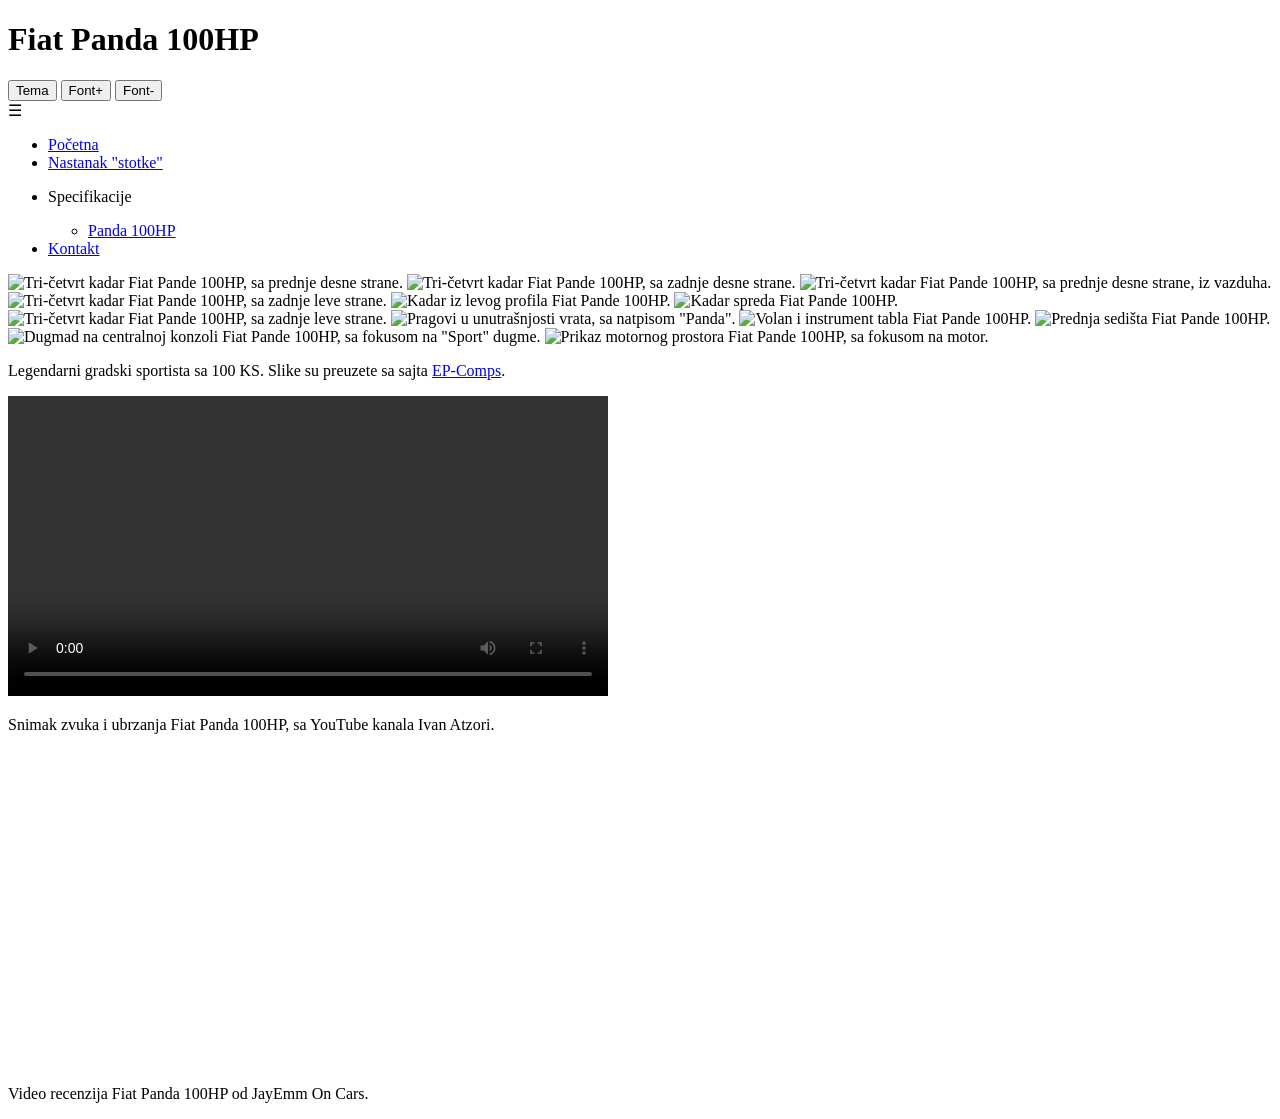
==== index.html @ 44cdc14f "Index Page" ====
<!DOCTYPE html>
<html lang="sr">
<head>
  <meta charset="UTF-8">
  <meta name="viewport" content="width=device-width, initial-scale=1.0">
  <meta name="description" content="Fiat Panda 100HP prezentacija">
  <meta name="keywords" content="Fiat Panda 100HP">
  <link rel="stylesheet" href="css/style.css">
  <link rel="stylesheet" href="css/responsive.css">
  <title>Početna</title>
</head>
<body>
  <header>
    <h1 class="hero-title">Fiat Panda 100HP</h1>
    <div class="controls">
      <button id="themeBtn">Tema</button>
      <button id="fontPlus">Font+</button>
      <button id="fontMinus">Font-</button>
    </div>
    <div class="hamburger">☰</div>
    <ul class="menu">
      <li><a href="index.html">Početna</a></li>
      <li><a href="nastanak.html">Nastanak "stotke"</a></li>
      <li class="dropdown">
        <p>Specifikacije</p>
        <ul class="dropdown-content">
					<li><a href="specifikacije100.html">Panda 100HP</a></li>
        </ul>
      </li>
      <li><a href="kontakt.html">Kontakt</a></li>
    </ul>
  </header>

  <section class="slider">
    <img src="images/panda01.jpg" class="slide active" alt="Tri-četvrt kadar Fiat Pande 100HP, sa prednje desne strane.">
    <img src="images/panda02.jpg" class="slide" alt="Tri-četvrt kadar Fiat Pande 100HP, sa zadnje desne strane.">
    <img src="images/panda03.jpg" class="slide" alt="Tri-četvrt kadar Fiat Pande 100HP, sa prednje desne strane, iz vazduha.">
    <img src="images/panda04.jpg" class="slide" alt="Tri-četvrt kadar Fiat Pande 100HP, sa zadnje leve strane.">
    <img src="images/panda05.jpg" class="slide" alt="Kadar iz levog profila Fiat Pande 100HP.">
    <img src="images/panda06.jpg" class="slide" alt="Kadar spreda Fiat Pande 100HP.">
    <img src="images/panda07.jpg" class="slide" alt="Tri-četvrt kadar Fiat Pande 100HP, sa zadnje leve strane.">
    <img src="images/panda08.jpg" class="slide" alt="Pragovi u unutrašnjosti vrata, sa natpisom &quot;Panda&quot;.">
    <img src="images/panda09.jpg" class="slide" alt="Volan i instrument tabla Fiat Pande 100HP.">
    <img src="images/panda010.jpg" class="slide" alt="Prednja sedišta Fiat Pande 100HP.">
    <img src="images/panda011.jpg" class="slide" alt="Dugmad na centralnoj konzoli Fiat Pande 100HP, sa fokusom na &quot;Sport&quot; dugme.">
    <img src="images/panda012.jpg" class="slide" alt="Prikaz motornog prostora Fiat Pande 100HP, sa fokusom na motor.">
  </section>
  <p class="fade">Legendarni gradski sportista sa 100 KS. Slike su preuzete sa sajta <a href="https://ep-comps.co.uk/product/2007-fiat-panda-100hp/">EP-Comps</a>.</p>
  <video controls width="600">
    <source src="video/panda100hp.mp4" type="video/mp4">
  </video>
  <p class="fade">Snimak zvuka i ubrzanja Fiat Panda 100HP, sa YouTube kanala Ivan Atzori.</p>
  <iframe width="560" height="315" src="https://www.youtube.com/embed/MWSrwWFRFsk" title="YouTube video player" frameborder="0" allow="accelerometer; autoplay; clipboard-write; encrypted-media; gyroscope; picture-in-picture; web-share" referrerpolicy="strict-origin-when-cross-origin" allowfullscreen></iframe>
  <p class="fade">Video recenzija Fiat Panda 100HP od JayEmm On Cars.</p>
  <script src="js/script.js"></script>
</body>
</html>
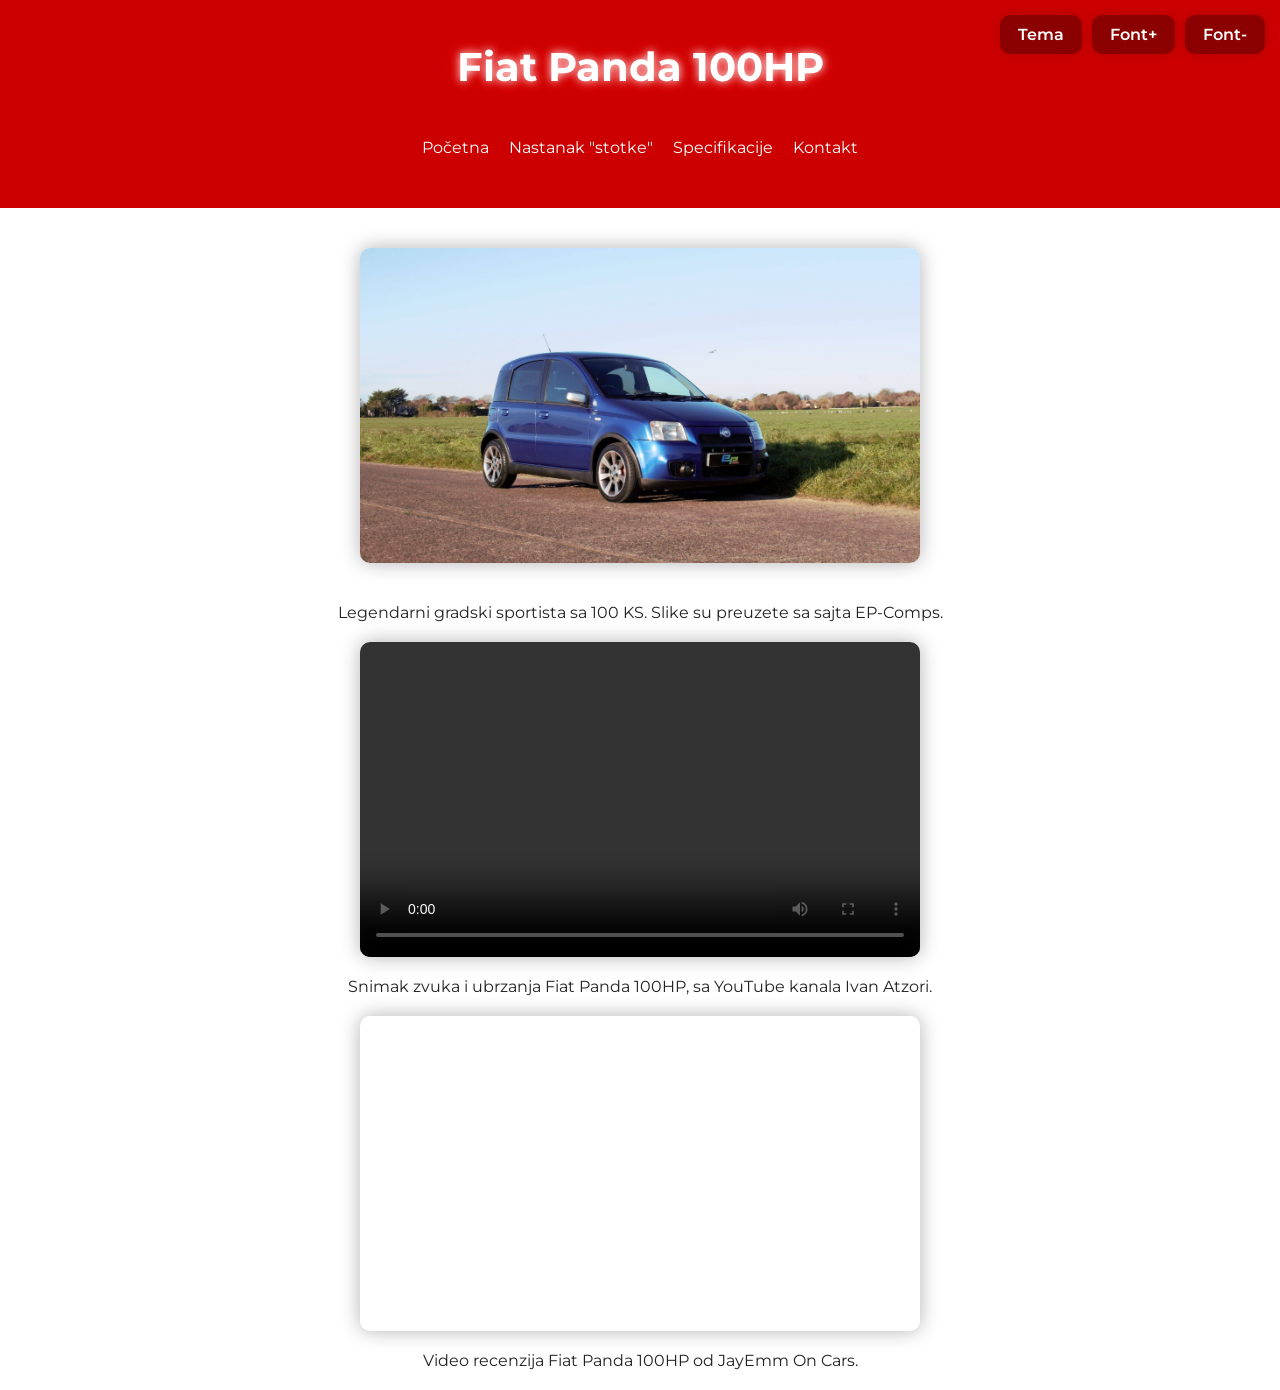
==== commit ce3e951f: "Image and code update - logo added" ====
--- a/index.html
+++ b/index.html
@@ -5,6 +5,8 @@
   <meta name="viewport" content="width=device-width, initial-scale=1.0">
   <meta name="description" content="Fiat Panda 100HP prezentacija">
   <meta name="keywords" content="Fiat Panda 100HP">
+  <link rel="icon" type="image/png" href="images/logo.png">
+  <link rel="shortcut icon" href="images/logo.png">
   <link rel="stylesheet" href="css/style.css">
   <link rel="stylesheet" href="css/responsive.css">
   <title>Početna</title>
--- a/css/style.css
+++ b/css/style.css
@@ -0,0 +1,498 @@
+
+:root{
+    --bg: #ffffff;
+    --text: #222222;
+    --media-shadow:
+        0 0 20px rgba(0,0,0,0.30);
+}
+
+body.dark{
+    --bg: #111111;
+    --text: #ffffff;
+    --media-shadow:
+        0 0 10px rgba(255,255,255,0.20),
+        0 0 25px rgba(255,0,0,0.40),
+        0 0 40px rgba(255,0,0,0.25);
+}
+
+@font-face{
+    font-family: "Montserrat";
+    src: url("../fonts/Montserrat-Variable.ttf") format("truetype");
+}
+
+html{
+    font-size:16px;
+}
+
+body{
+    font-family:"Montserrat", sans-serif;
+    background:var(--bg);
+    color:var(--text);
+    margin:0;
+    min-width:320px;
+    text-align:center;
+    transition:
+        background-color .3s ease,
+        color .3s ease;
+}
+
+/* ===== Layout ===== */
+
+section,
+article,
+main,
+.container{
+    display:flex;
+    flex-direction:column;
+    align-items:center;
+    justify-content:center;
+}
+
+header,
+footer{
+    background:#cc0000;
+    color:white;
+    padding:15px;
+}
+
+header{
+    position:relative;
+}
+
+/* ===== Navigacija ===== */
+
+.menu{
+    display:flex;
+    justify-content:center;
+    align-items:center;
+    gap:20px;
+
+    list-style:none;
+    padding:0;
+}
+
+.dropdown-content{
+    display:none;
+    position:absolute;
+
+    background:#222;
+    list-style:none;
+}
+
+.dropdown:hover .dropdown-content{
+    display:block;
+}
+
+.hamburger{
+    display:none;
+    font-size:2rem;
+    cursor:pointer;
+}
+
+/* ===== Tipografija ===== */
+
+h1{
+    font-size:2.5rem;
+}
+
+h2{
+    font-size:2rem;
+}
+
+h3{
+    font-size:1.5rem;
+}
+
+p,
+a,
+li,
+button,
+input,
+textarea{
+    font-size:1rem;
+}
+
+a:not(#brochure) {
+    text-decoration:none;
+    color:inherit;
+}
+
+.hero-title{
+    text-shadow:
+        0 0 10px #ffffff,
+        0 0 20px red;
+}
+
+p{
+    max-width:1000px;
+    margin:20px auto;
+}
+
+/* ===== Multimedija ===== */
+
+.slider,
+video,
+iframe,
+img:not(.slide){
+    box-shadow:var(--media-shadow);
+    border-radius:10px;
+    transition:
+        box-shadow .4s ease,
+        transform .4s ease;
+}
+
+/* ===== Slider ===== */
+
+.slider{
+    position:relative;
+    width:560px;
+    height:315px;
+    max-width:100%;
+    margin:40px auto;
+    overflow:hidden;
+}
+
+.slide{
+    position:absolute;
+    top:0;
+    left:0;
+    width:100%;
+    height:100%;
+    object-fit:cover;
+    object-position:center;
+    opacity:0;
+    transition:
+        opacity 1s ease,
+        transform .5s ease;
+
+    pointer-events:none;
+}
+
+.slide.active{
+    opacity:1;
+    pointer-events:auto;
+}
+
+.slide.active:hover{
+    transform:scale(1.05);
+}
+
+/* ===== Video i iframe ===== */
+
+video,
+iframe{
+    width:560px;
+    height:315px;
+    max-width:100%;
+    display:block;
+    margin:20px auto;
+    border:none;
+}
+
+/* ===== Dugmad ===== */
+
+.controls{
+    position:absolute;
+    top:15px;
+    right:15px;
+    display:flex;
+    gap:10px;
+    z-index:100;
+}
+
+.controls button{
+    background:#8b0000;
+    color:white;
+    border:none;
+    border-radius:10px;
+    padding:10px 18px;
+    font-family:"Montserrat", sans-serif;
+    font-size:1rem;
+    font-weight:600;
+    cursor:pointer;
+    box-shadow:
+        0 0 10px rgba(139,0,0,.4);
+    transition:
+        transform .2s ease,
+        box-shadow .3s ease;
+}
+
+.controls button:hover{
+    transform:translateY(-2px);
+    box-shadow:
+        0 0 10px rgba(255,255,255,.2),
+        0 0 20px rgba(139,0,0,.6);
+}
+
+.controls button:active{
+    transform:translateY(0);
+}
+
+/* ===== Animacije ===== */
+
+.fade{
+    animation:fadeIn 2s;
+}
+
+@keyframes fadeIn{
+    from{
+        opacity:0;
+    }
+    to{
+        opacity:1;
+    }
+}
+
+/* ===== Hero slika na stranici Nastanak ===== */
+
+.hero-parallax{
+    width:100%;
+    height:315px;
+    max-width:100%;
+    margin:40px auto;
+    background-image:url("../images/hero.jpg");
+    background-size:cover;
+    background-position:center 0;
+    border-radius:10px;
+    box-shadow:var(--media-shadow);
+    will-change:background-position;
+}
+
+/* ===== Kontakt forma ===== */
+
+form{
+    width:560px;
+    max-width:95%;
+    margin:40px auto;
+    padding:25px;
+    display:flex;
+    flex-direction:column;
+    gap:12px;
+    background:rgba(0,0,0,.03);
+    border-radius:10px;
+    box-shadow:var(--media-shadow);
+}
+
+body.dark form{
+    background:rgba(255,255,255,.05);
+}
+
+form label{
+    text-align:left;
+    font-weight:600;
+}
+
+form input,
+form textarea{
+    font-family:"Montserrat", sans-serif;
+    font-size:1rem;
+    padding:12px;
+    border:none;
+    border-radius:10px;
+    background:#f2f2f2;
+    color:#222;
+    transition:
+        box-shadow .3s ease,
+        transform .2s ease;
+}
+
+body.dark form input,
+body.dark form textarea{
+    background:#222;
+    color:white;
+}
+
+form input:focus,
+form textarea:focus{
+    outline:none;
+    box-shadow:
+        0 0 10px rgba(204,0,0,.4);
+    transform:scale(1.01);
+}
+
+form textarea{
+    min-height:140px;
+    resize:vertical;
+}
+
+form button[type="submit"]{
+    align-self:center;
+    background:#8b0000;
+    color:white;
+    border:none;
+    border-radius:10px;
+    padding:12px 24px;
+    font-family:"Montserrat", sans-serif;
+    font-size:1rem;
+    font-weight:600;
+    cursor:pointer;
+    box-shadow:
+        0 0 10px rgba(139,0,0,.4);
+    transition:
+        transform .2s ease,
+        box-shadow .3s ease;
+}
+
+form button[type="submit"]:hover{
+    transform:translateY(-2px);
+    box-shadow:
+        0 0 10px rgba(255,255,255,.2),
+        0 0 20px rgba(139,0,0,.6);
+}
+
+form button[type="submit"]:active{
+    transform:translateY(0);
+}
+
+/* ===== Nastanak 100HP ===== */
+
+.story-hero{
+    min-height:100vh;
+    display:flex;
+    justify-content:center;
+    align-items:center;
+    padding:60px 20px;
+    background-image:url("../images/hero.jpg");
+    background-size:cover;
+    background-position:center;
+    background-repeat:no-repeat;
+    background-attachment:fixed;
+}
+
+.story-overlay{
+    width:min(900px, 90%);
+    padding:35px;
+    border-radius:15px;
+    backdrop-filter:blur(6px);
+    -webkit-backdrop-filter:blur(6px);
+    transition:
+        background-color .3s ease,
+        color .3s ease,
+        box-shadow .3s ease;
+}
+
+.story-overlay h2{
+    margin-top:0;
+    text-align:center;
+}
+
+.story-overlay p{
+    max-width:none;
+    text-align:justify;
+    line-height:1.8;
+}
+
+.story-overlay{
+    background:rgba(255,255,255,.78);
+    color:#222;
+    box-shadow:
+        0 0 25px rgba(0,0,0,.25);
+}
+
+body.dark .story-overlay{
+    background:rgba(15,15,15,.82);
+    color:#ffffff;
+    box-shadow:
+        0 0 15px rgba(255,255,255,.15),
+        0 0 25px rgba(255,0,0,.35),
+        0 0 45px rgba(255,0,0,.20);
+}
+
+/* ===== Tabela specifikacija ===== */
+
+.spec-tabela{
+    width:min(1000px, 95%);
+    margin:40px auto;
+    border-collapse:collapse;
+    box-shadow:var(--media-shadow);
+    border-radius:10px;
+    overflow:hidden;
+    background:var(--bg);
+    color:var(--text);
+}
+
+.spec-tabela th{
+    background:#cc0000;
+    color:white;
+    padding:14px;
+    text-align:center;
+}
+
+.spec-tabela td{
+    padding:12px;
+    text-align:center;
+    border-bottom:1px solid rgba(204,0,0,.25);
+}
+
+.spec-tabela tr:hover{
+    background:rgba(204,0,0,.08);
+}
+
+body.dark .spec-tabela tr:hover{
+    background:rgba(255,0,0,.12);
+}
+
+body.dark .spec-tabela td{
+    border-bottom:1px solid rgba(255,255,255,.1);
+}
+
+/* ===== Bootstrap Accordion ===== */
+
+.accordion{
+    width:560px;
+    max-width:95%;
+    margin:30px auto;
+    box-shadow:var(--media-shadow);
+    border-radius:10px;
+    overflow:hidden;
+}
+
+.accordion-item{
+    background:var(--bg);
+    color:var(--text);
+    border:1px solid #ddd;
+}
+
+.accordion-button{
+    background:var(--bg);
+    color:var(--text);
+    font-weight:bold;
+    font-family:inherit;
+}
+
+.accordion-button:not(.collapsed){
+    background:#cc0000;
+    color:white;
+}
+
+.accordion-button:focus{
+    box-shadow:none;
+}
+
+.accordion-body{
+    background:var(--bg);
+    color:var(--text);
+}
+
+body.dark .accordion-item{
+    border-color:#444;
+}
+
+body.dark .accordion-button{
+    background:#1a1a1a;
+    color:white;
+}
+
+body.dark .accordion-button:not(.collapsed){
+    background:#660000;
+    color:white;
+}
+
+body.dark .accordion-button::after{
+    filter:invert(1);
+}
+
+body.dark .accordion-body{
+    background:#111;
+    color:white;
+}
--- a/css/responsive.css
+++ b/css/responsive.css
@@ -0,0 +1,66 @@
+@media (max-width:768px){
+
+    .hamburger{
+        display:block;
+    }
+
+    .menu{
+        display:none;
+        flex-direction:column;
+        width:100%;
+    }
+
+    .menu.active{
+        display:flex;
+    }
+
+    .dropdown-content{
+        position:static;
+        width:100%;
+    }
+
+    .controls{
+        position:static;
+        justify-content:center;
+        margin:10px 0;
+    }
+
+    .slider,
+    video,
+    iframe{
+        width:95%;
+        height:auto;
+        aspect-ratio:16/9;
+    }
+
+    form{
+        width:95%;
+    }
+
+    .hero{
+        width:95%;
+        height:auto;
+        aspect-ratio:16/9;
+        background-attachment:scroll;
+    }
+
+    /* ===== Nastanak stranica ===== */
+
+    .story-hero{
+        background-attachment:scroll;
+        padding:30px 10px;
+    }
+
+    .story-overlay{
+        width:95%;
+        padding:20px;
+    }
+
+}
+
+@media (min-width:769px){
+
+    .hamburger{
+        display:none;
+    }
+}
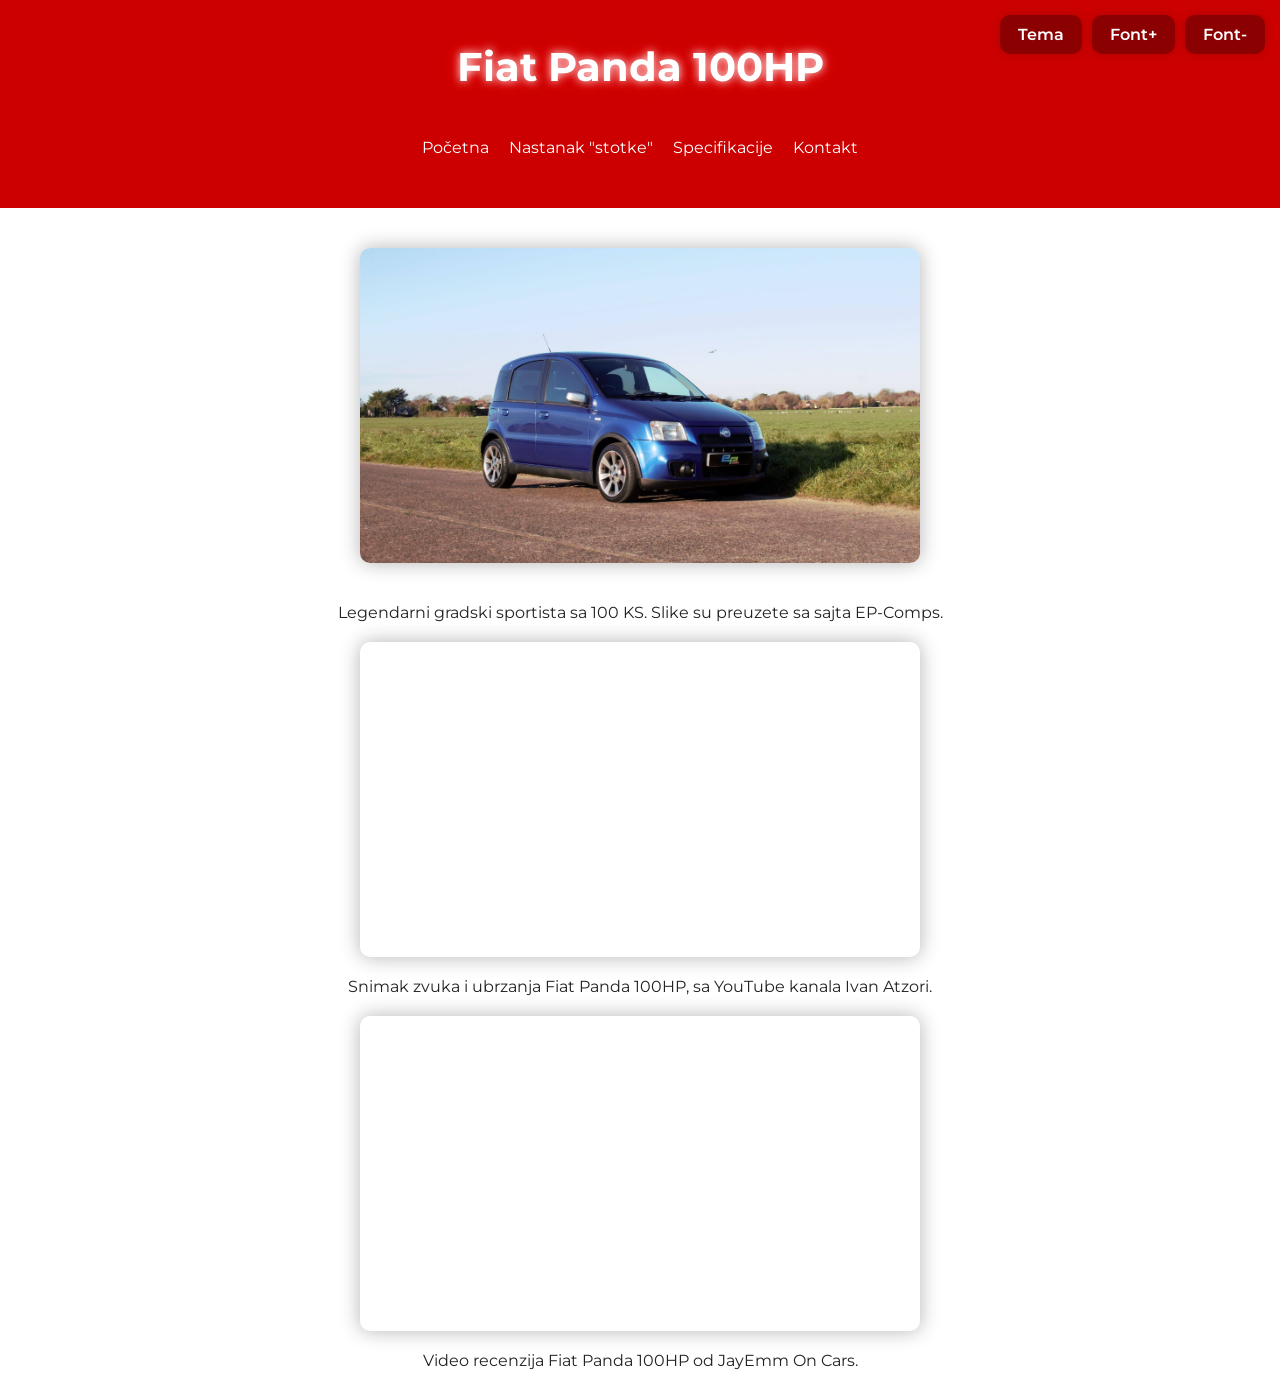
==== commit ab9f6fd4: "Add files via upload" ====
--- a/index.html
+++ b/index.html
@@ -3,29 +3,29 @@
 <head>
   <meta charset="UTF-8">
   <meta name="viewport" content="width=device-width, initial-scale=1.0">
-  <meta name="description" content="Fiat Panda 100HP prezentacija">
+  <meta name="description" content="Fiat Panda 100HP - kompaktni sportski gradski automobil sa 100 KS. Saznajte više o istoriji modela, tehničkim specifikacijama, performansama i karakteristikama koje su ga učinile modernim klasikom.">
   <meta name="keywords" content="Fiat Panda 100HP">
   <link rel="icon" type="image/png" href="images/logo.png">
   <link rel="shortcut icon" href="images/logo.png">
-  <link rel="stylesheet" href="css/style.css">
-  <link rel="stylesheet" href="css/responsive.css">
-  <title>Početna</title>
+  <link rel="stylesheet" href="css/stil.css">
+  <link rel="stylesheet" href="css/prilagodljivo.css">
+  <title>Fiat Panda 100HP</title>
 </head>
 <body>
   <header>
-    <h1 class="hero-title">Fiat Panda 100HP</h1>
-    <div class="controls">
-      <button id="themeBtn">Tema</button>
-      <button id="fontPlus">Font+</button>
-      <button id="fontMinus">Font-</button>
+    <h1 class="hero-naslov">Fiat Panda 100HP</h1>
+    <div class="kontrole">
+      <button id="temaDugme">Tema</button>
+      <button id="fontUvecaj">Font+</button>
+      <button id="fontUmanji">Font-</button>
     </div>
-    <div class="hamburger">☰</div>
-    <ul class="menu">
+    <div class="hamburger-dugme">☰</div>
+    <ul class="meni">
       <li><a href="index.html">Početna</a></li>
       <li><a href="nastanak.html">Nastanak "stotke"</a></li>
-      <li class="dropdown">
+      <li class="padajuci-meni">
         <p>Specifikacije</p>
-        <ul class="dropdown-content">
+        <ul class="sadrzaj-padajuceg-menija">
 					<li><a href="specifikacije100.html">Panda 100HP</a></li>
         </ul>
       </li>
@@ -33,27 +33,27 @@
     </ul>
   </header>
 
-  <section class="slider">
-    <img src="images/panda01.jpg" class="slide active" alt="Tri-četvrt kadar Fiat Pande 100HP, sa prednje desne strane.">
-    <img src="images/panda02.jpg" class="slide" alt="Tri-četvrt kadar Fiat Pande 100HP, sa zadnje desne strane.">
-    <img src="images/panda03.jpg" class="slide" alt="Tri-četvrt kadar Fiat Pande 100HP, sa prednje desne strane, iz vazduha.">
-    <img src="images/panda04.jpg" class="slide" alt="Tri-četvrt kadar Fiat Pande 100HP, sa zadnje leve strane.">
-    <img src="images/panda05.jpg" class="slide" alt="Kadar iz levog profila Fiat Pande 100HP.">
-    <img src="images/panda06.jpg" class="slide" alt="Kadar spreda Fiat Pande 100HP.">
-    <img src="images/panda07.jpg" class="slide" alt="Tri-četvrt kadar Fiat Pande 100HP, sa zadnje leve strane.">
-    <img src="images/panda08.jpg" class="slide" alt="Pragovi u unutrašnjosti vrata, sa natpisom &quot;Panda&quot;.">
-    <img src="images/panda09.jpg" class="slide" alt="Volan i instrument tabla Fiat Pande 100HP.">
-    <img src="images/panda010.jpg" class="slide" alt="Prednja sedišta Fiat Pande 100HP.">
-    <img src="images/panda011.jpg" class="slide" alt="Dugmad na centralnoj konzoli Fiat Pande 100HP, sa fokusom na &quot;Sport&quot; dugme.">
-    <img src="images/panda012.jpg" class="slide" alt="Prikaz motornog prostora Fiat Pande 100HP, sa fokusom na motor.">
+  <section class="slajder">
+    <img src="images/panda01.jpg" class="slajd aktivno" alt="Tri-četvrt kadar Fiat Pande 100HP, sa prednje desne strane.">
+    <img src="images/panda02.jpg" class="slajd" alt="Tri-četvrt kadar Fiat Pande 100HP, sa zadnje desne strane.">
+    <img src="images/panda03.jpg" class="slajd" alt="Tri-četvrt kadar Fiat Pande 100HP, sa prednje desne strane, iz vazduha.">
+    <img src="images/panda04.jpg" class="slajd" alt="Tri-četvrt kadar Fiat Pande 100HP, sa zadnje leve strane.">
+    <img src="images/panda05.jpg" class="slajd" alt="Kadar iz levog profila Fiat Pande 100HP.">
+    <img src="images/panda06.jpg" class="slajd" alt="Kadar spreda Fiat Pande 100HP.">
+    <img src="images/panda07.jpg" class="slajd" alt="Tri-četvrt kadar Fiat Pande 100HP, sa zadnje leve strane.">
+    <img src="images/panda08.jpg" class="slajd" alt="Pragovi u unutrašnjosti vrata, sa natpisom &quot;Panda&quot;.">
+    <img src="images/panda09.jpg" class="slajd" alt="Volan i instrument tabla Fiat Pande 100HP.">
+    <img src="images/panda010.jpg" class="slajd" alt="Prednja sedišta Fiat Pande 100HP.">
+    <img src="images/panda011.jpg" class="slajd" alt="Dugmad na centralnoj konzoli Fiat Pande 100HP, sa fokusom na &quot;Sport&quot; dugme.">
+    <img src="images/panda012.jpg" class="slajd" alt="Prikaz motornog prostora Fiat Pande 100HP, sa fokusom na motor.">
   </section>
   <p class="fade">Legendarni gradski sportista sa 100 KS. Slike su preuzete sa sajta <a href="https://ep-comps.co.uk/product/2007-fiat-panda-100hp/">EP-Comps</a>.</p>
-  <video controls width="600">
+  <video kontrole width="600">
     <source src="video/panda100hp.mp4" type="video/mp4">
   </video>
   <p class="fade">Snimak zvuka i ubrzanja Fiat Panda 100HP, sa YouTube kanala Ivan Atzori.</p>
   <iframe width="560" height="315" src="https://www.youtube.com/embed/MWSrwWFRFsk" title="YouTube video player" frameborder="0" allow="accelerometer; autoplay; clipboard-write; encrypted-media; gyroscope; picture-in-picture; web-share" referrerpolicy="strict-origin-when-cross-origin" allowfullscreen></iframe>
   <p class="fade">Video recenzija Fiat Panda 100HP od JayEmm On Cars.</p>
-  <script src="js/script.js"></script>
+  <script src="js/skripta.js"></script>
 </body>
 </html>
--- a/css/stil.css
+++ b/css/stil.css
@@ -0,0 +1,462 @@
+
+:root{
+    --bg: #ffffff;
+    --text: #222222;
+    --media-shadow:
+        0 0 20px rgba(0,0,0,0.30);
+}
+
+body.dark{
+    --bg: #111111;
+    --text: #ffffff;
+    --media-shadow:
+        0 0 10px rgba(255,255,255,0.20),
+        0 0 25px rgba(255,0,0,0.40),
+        0 0 40px rgba(255,0,0,0.25);
+}
+
+@font-face{
+    font-family: "Montserrat";
+    src: url("../fonts/Montserrat-Variable.ttf") format("truetype");
+}
+
+html{
+    font-size:16px;
+}
+
+body{
+    font-family:"Montserrat", sans-serif;
+    background:var(--bg);
+    color:var(--text);
+    margin:0;
+    min-width:320px;
+    text-align:center;
+    transition:
+        background-color .3s ease,
+        color .3s ease;
+}
+
+/* ===== Layout ===== */
+
+section,
+article,
+main,
+.container{
+    display:flex;
+    flex-direction:column;
+    align-items:center;
+    justify-content:center;
+}
+
+header,
+footer{
+    background:#cc0000;
+    color:white;
+    padding:15px;
+}
+
+header{
+    position:relative;
+}
+
+/* ===== Navigacija ===== */
+
+.meni{
+    display:flex;
+    justify-content:center;
+    align-items:center;
+    gap:20px;
+
+    list-style:none;
+    padding:0;
+}
+
+.sadrzaj-padajuceg-menija{
+    display:none;
+    position:absolute;
+
+    background:#222;
+    list-style:none;
+}
+
+.padajuci-meni:hover .sadrzaj-padajuceg-menija{
+    display:block;
+}
+
+.hamburger-dugme{
+    display:none;
+    font-size:2rem;
+    cursor:pointer;
+}
+
+/* ===== Tipografija ===== */
+
+h1{
+    font-size:2.5rem;
+}
+
+h2{
+    font-size:2rem;
+    font-weight:700;
+}
+
+h3{
+    font-size:1.5rem;
+}
+
+p,
+a,
+li,
+button,
+input,
+textarea{
+    font-size:1rem;
+}
+
+a:not(#brochure) {
+    text-decoration:none;
+    color:inherit;
+}
+
+.hero-naslov{
+    font-weight:700;
+    text-shadow:
+        0 0 10px #ffffff,
+        0 0 20px red;
+}
+
+p{
+    max-width:1000px;
+    margin:20px auto;
+}
+
+/* ===== Multimedija ===== */
+
+.slajder,
+video,
+iframe,
+img:not(.slajd){
+    box-shadow:var(--media-shadow);
+    border-radius:10px;
+    transition:
+        box-shadow .4s ease,
+        transform .4s ease;
+}
+
+/* ===== Slider ===== */
+
+.slajder{
+    position:relative;
+    width:560px;
+    height:315px;
+    max-width:100%;
+    margin:40px auto;
+    overflow:hidden;
+}
+
+.slajd{
+    position:absolute;
+    top:0;
+    left:0;
+    width:100%;
+    height:100%;
+    object-fit:cover;
+    object-position:center;
+    opacity:0;
+    transition:
+        opacity 1s ease,
+        transform .5s ease;
+
+    pointer-events:none;
+}
+
+.slajd.aktivno{
+    opacity:1;
+    pointer-events:auto;
+}
+
+.slajd.aktivno:hover{
+    transform:scale(1.05);
+}
+
+/* ===== Video i iframe ===== */
+
+video,
+iframe{
+    width:560px;
+    height:315px;
+    max-width:100%;
+    display:block;
+    margin:20px auto;
+    border:none;
+}
+
+/* ===== Dugmad ===== */
+
+.kontrole{
+    position:absolute;
+    top:15px;
+    right:15px;
+    display:flex;
+    gap:10px;
+    z-index:100;
+}
+
+.kontrole button{
+    background:#8b0000;
+    color:white;
+    border:none;
+    border-radius:10px;
+    padding:10px 18px;
+    font-family:"Montserrat", sans-serif;
+    font-size:1rem;
+    font-weight:600;
+    cursor:pointer;
+    box-shadow:
+        0 0 10px rgba(139,0,0,.4);
+    transition:
+        transform .2s ease,
+        box-shadow .3s ease;
+}
+
+.kontrole button:hover{
+    transform:translateY(-2px);
+    box-shadow:
+        0 0 10px rgba(255,255,255,.2),
+        0 0 20px rgba(139,0,0,.6);
+}
+
+.kontrole button:aktivno{
+    transform:translateY(0);
+}
+
+/* ===== Animacije ===== */
+
+.fade{
+    animation:fadeIn 2s;
+}
+
+@keyframes fadeIn{
+    from{
+        opacity:0;
+    }
+    to{
+        opacity:1;
+    }
+}
+
+/* ===== Hero slika na stranici Nastanak ===== */
+
+.hero-parallax{
+    width:100%;
+    height:315px;
+    max-width:100%;
+    margin:40px auto;
+    background-image:url("../images/hero.jpg");
+    background-size:cover;
+    background-position:center 0;
+    border-radius:10px;
+    box-shadow:var(--media-shadow);
+    will-change:background-position;
+}
+
+/* ===== Kontakt forma ===== */
+
+form{
+    width:560px;
+    max-width:95%;
+    margin:40px auto;
+    padding:25px;
+    display:flex;
+    flex-direction:column;
+    gap:12px;
+    background:rgba(0,0,0,.03);
+    border-radius:10px;
+    box-shadow:var(--media-shadow);
+}
+
+body.dark form{
+    background:rgba(255,255,255,.05);
+}
+
+form label{
+    text-align:left;
+    font-weight:600;
+}
+
+form input,
+form textarea{
+    font-family:"Montserrat", sans-serif;
+    font-size:1rem;
+    padding:12px;
+    border:none;
+    border-radius:10px;
+    background:#f2f2f2;
+    color:#222;
+    transition:
+        box-shadow .3s ease,
+        transform .2s ease;
+}
+
+body.dark form input,
+body.dark form textarea{
+    background:#222;
+    color:white;
+}
+
+form input:focus,
+form textarea:focus{
+    outline:none;
+    box-shadow:
+        0 0 10px rgba(204,0,0,.4);
+    transform:scale(1.01);
+}
+
+form textarea{
+    min-height:140px;
+    resize:vertical;
+}
+
+form button[type="submit"]{
+    align-self:center;
+    background:#8b0000;
+    color:white;
+    border:none;
+    border-radius:10px;
+    padding:12px 24px;
+    font-family:"Montserrat", sans-serif;
+    font-size:1rem;
+    font-weight:600;
+    cursor:pointer;
+    box-shadow:
+        0 0 10px rgba(139,0,0,.4);
+    transition:
+        transform .2s ease,
+        box-shadow .3s ease;
+}
+
+form button[type="submit"]:hover{
+    transform:translateY(-2px);
+    box-shadow:
+        0 0 10px rgba(255,255,255,.2),
+        0 0 20px rgba(139,0,0,.6);
+}
+
+form button[type="submit"]:aktivno{
+    transform:translateY(0);
+}
+
+/* ===== Nastanak 100HP ===== */
+
+.prica-hero{
+    min-height:100vh;
+    display:flex;
+    justify-content:center;
+    align-items:center;
+    padding:60px 20px;
+    background-image:url("../images/hero.jpg");
+    background-size:cover;
+    background-position:center;
+    background-repeat:no-repeat;
+    background-attachment:fixed;
+}
+
+.prica-preklop{
+    width:min(900px, 90%);
+    padding:35px;
+    border-radius:15px;
+    backdrop-filter:blur(6px);
+    -webkit-backdrop-filter:blur(6px);
+    transition:
+        background-color .3s ease,
+        color .3s ease,
+        box-shadow .3s ease;
+}
+
+.prica-preklop h2{
+    margin-top:0;
+    text-align:center;
+}
+
+.prica-preklop p{
+    max-width:none;
+    text-align:justify;
+    line-height:1.8;
+}
+
+.prica-preklop{
+    background:rgba(255,255,255,.78);
+    color:#222;
+    box-shadow:
+        0 0 25px rgba(0,0,0,.25);
+}
+
+body.dark .prica-preklop{
+    background:rgba(15,15,15,.82);
+    color:#ffffff;
+    box-shadow:
+        0 0 15px rgba(255,255,255,.15),
+        0 0 25px rgba(255,0,0,.35),
+        0 0 45px rgba(255,0,0,.20);
+}
+
+/* ===== Bootstrap Accordion ===== */
+
+.accordion{
+    width:560px;
+    max-width:95%;
+    margin:30px auto;
+    box-shadow:var(--media-shadow);
+    border-radius:10px;
+    overflow:hidden;
+}
+
+.accordion-item{
+    background:var(--bg);
+    color:var(--text);
+    border:1px solid #ddd;
+}
+
+.accordion-button{
+    background:var(--bg);
+    color:var(--text);
+    font-weight:bold;
+    font-family:inherit;
+}
+
+.accordion-button:not(.collapsed){
+    background:#cc0000;
+    color:white;
+}
+
+.accordion-button:focus{
+    box-shadow:none;
+}
+
+.accordion-body{
+    background:var(--bg);
+    color:var(--text);
+}
+
+body.dark .accordion-item{
+    border-color:#444;
+}
+
+body.dark .accordion-button{
+    background:#1a1a1a;
+    color:white;
+}
+
+body.dark .accordion-button:not(.collapsed){
+    background:#660000;
+    color:white;
+}
+
+body.dark .accordion-button::after{
+    filter:invert(1);
+}
+
+body.dark .accordion-body{
+    background:#111;
+    color:white;
+}
--- a/css/prilagodljivo.css
+++ b/css/prilagodljivo.css
@@ -0,0 +1,66 @@
+@media (max-width:768px){
+
+    .hamburger-dugme{
+        display:block;
+    }
+
+    .meni{
+        display:none;
+        flex-direction:column;
+        width:100%;
+    }
+
+    .meni.aktivno{
+        display:flex;
+    }
+
+    .sadrzaj-padajuceg-menija{
+        position:static;
+        width:100%;
+    }
+
+    .kontrole{
+        position:static;
+        justify-content:center;
+        margin:10px 0;
+    }
+
+    .slajder,
+    video,
+    iframe{
+        width:95%;
+        height:auto;
+        aspect-ratio:16/9;
+    }
+
+    form{
+        width:95%;
+    }
+
+    .hero{
+        width:95%;
+        height:auto;
+        aspect-ratio:16/9;
+        background-attachment:scroll;
+    }
+
+    /* ===== Nastanak stranica ===== */
+
+    .prica-hero{
+        background-attachment:scroll;
+        padding:30px 10px;
+    }
+
+    .prica-preklop{
+        width:95%;
+        padding:20px;
+    }
+
+}
+
+@media (min-width:769px){
+
+    .hamburger-dugme{
+        display:none;
+    }
+}
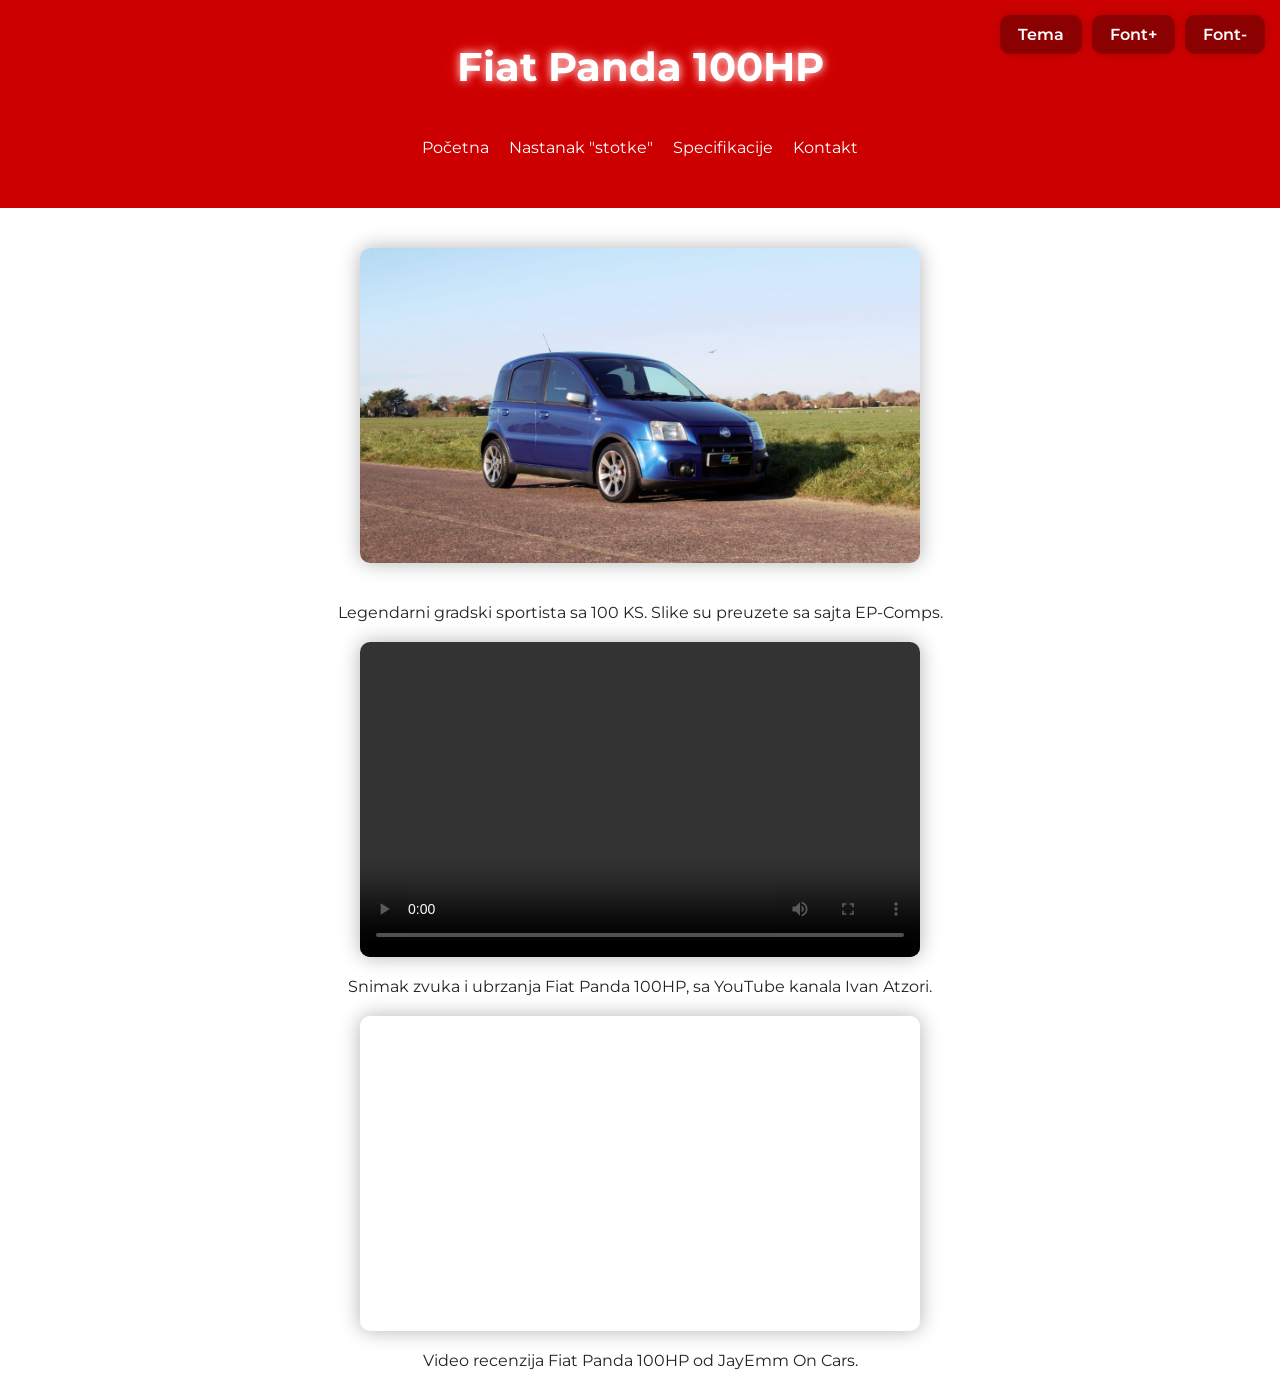
==== commit edac1483: "Update index.html" ====
--- a/index.html
+++ b/index.html
@@ -48,7 +48,7 @@
     <img src="images/panda012.jpg" class="slajd" alt="Prikaz motornog prostora Fiat Pande 100HP, sa fokusom na motor.">
   </section>
   <p class="fade">Legendarni gradski sportista sa 100 KS. Slike su preuzete sa sajta <a href="https://ep-comps.co.uk/product/2007-fiat-panda-100hp/">EP-Comps</a>.</p>
-  <video kontrole width="600">
+  <video controls width="600">
     <source src="video/panda100hp.mp4" type="video/mp4">
   </video>
   <p class="fade">Snimak zvuka i ubrzanja Fiat Panda 100HP, sa YouTube kanala Ivan Atzori.</p>
@@ -56,4 +56,4 @@
   <p class="fade">Video recenzija Fiat Panda 100HP od JayEmm On Cars.</p>
   <script src="js/skripta.js"></script>
 </body>
-</html>+</html>
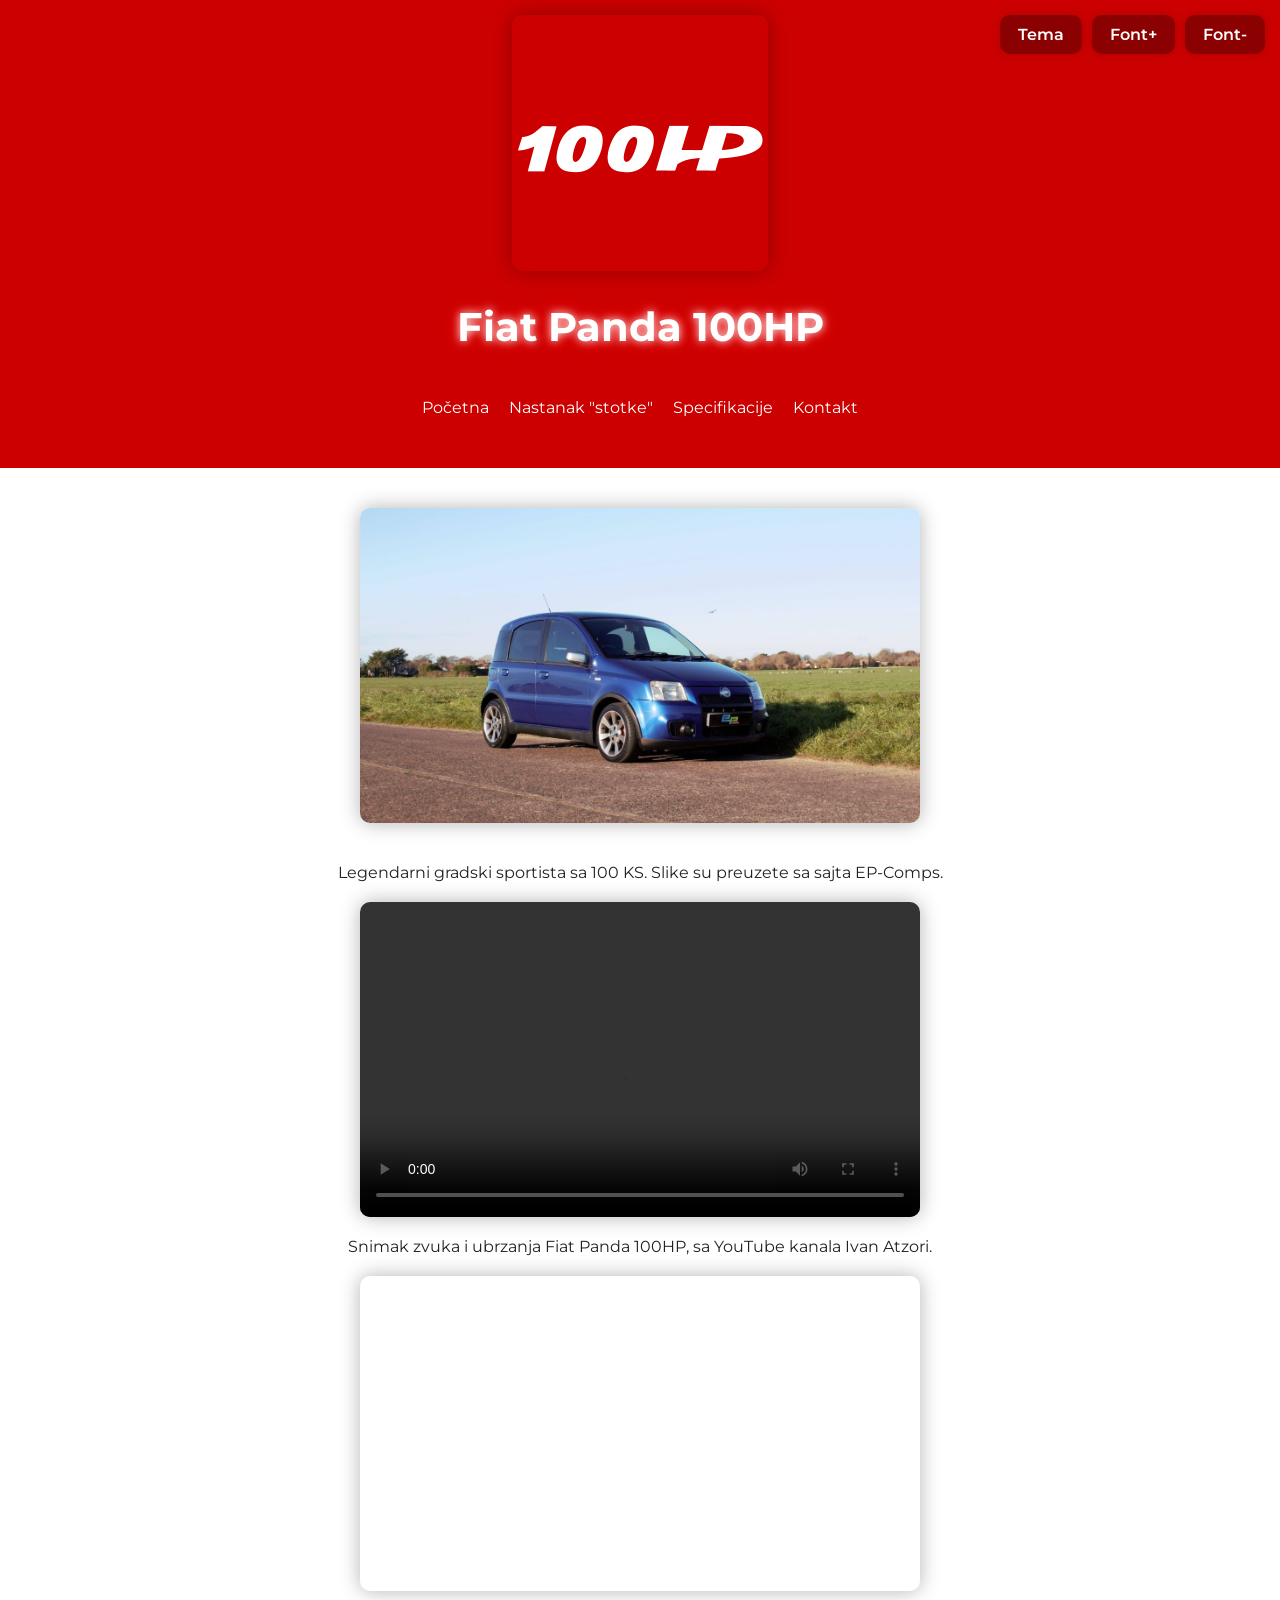
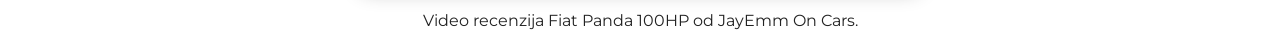
==== commit 98a4e23e: "Dodavanje loga stranicama" ====
--- a/index.html
+++ b/index.html
@@ -13,6 +13,7 @@
 </head>
 <body>
   <header>
+    <img src="images/logo.png" class="logo" alt="100HP logo.">
     <h1 class="hero-naslov">Fiat Panda 100HP</h1>
     <div class="kontrole">
       <button id="temaDugme">Tema</button>
--- a/css/stil.css
+++ b/css/stil.css
@@ -6,7 +6,7 @@
         0 0 20px rgba(0,0,0,0.30);
 }
 
-body.dark{
+body.tamno{
     --bg: #111111;
     --text: #ffffff;
     --media-shadow:
@@ -87,6 +87,12 @@
     display:none;
     font-size:2rem;
     cursor:pointer;
+}
+
+.logo{
+    max-width: 100%;
+    max-height: 100%;
+    height: 256px;
 }
 
 /* ===== Tipografija ===== */
@@ -247,7 +253,7 @@
 
 /* ===== Hero slika na stranici Nastanak ===== */
 
-.hero-parallax{
+.heroj-parallax{
     width:100%;
     height:315px;
     max-width:100%;
@@ -275,7 +281,7 @@
     box-shadow:var(--media-shadow);
 }
 
-body.dark form{
+body.tamno form{
     background:rgba(255,255,255,.05);
 }
 
@@ -298,8 +304,8 @@
         transform .2s ease;
 }
 
-body.dark form input,
-body.dark form textarea{
+body.tamno form input,
+body.tamno form textarea{
     background:#222;
     color:white;
 }
@@ -391,7 +397,7 @@
         0 0 25px rgba(0,0,0,.25);
 }
 
-body.dark .prica-preklop{
+body.tamno .prica-preklop{
     background:rgba(15,15,15,.82);
     color:#ffffff;
     box-shadow:
@@ -438,25 +444,25 @@
     color:var(--text);
 }
 
-body.dark .accordion-item{
+body.tamno .accordion-item{
     border-color:#444;
 }
 
-body.dark .accordion-button{
+body.tamno .accordion-button{
     background:#1a1a1a;
     color:white;
 }
 
-body.dark .accordion-button:not(.collapsed){
+body.tamno .accordion-button:not(.collapsed){
     background:#660000;
     color:white;
 }
 
-body.dark .accordion-button::after{
+body.tamno .accordion-button::after{
     filter:invert(1);
 }
 
-body.dark .accordion-body{
+body.tamno .accordion-body{
     background:#111;
     color:white;
 }
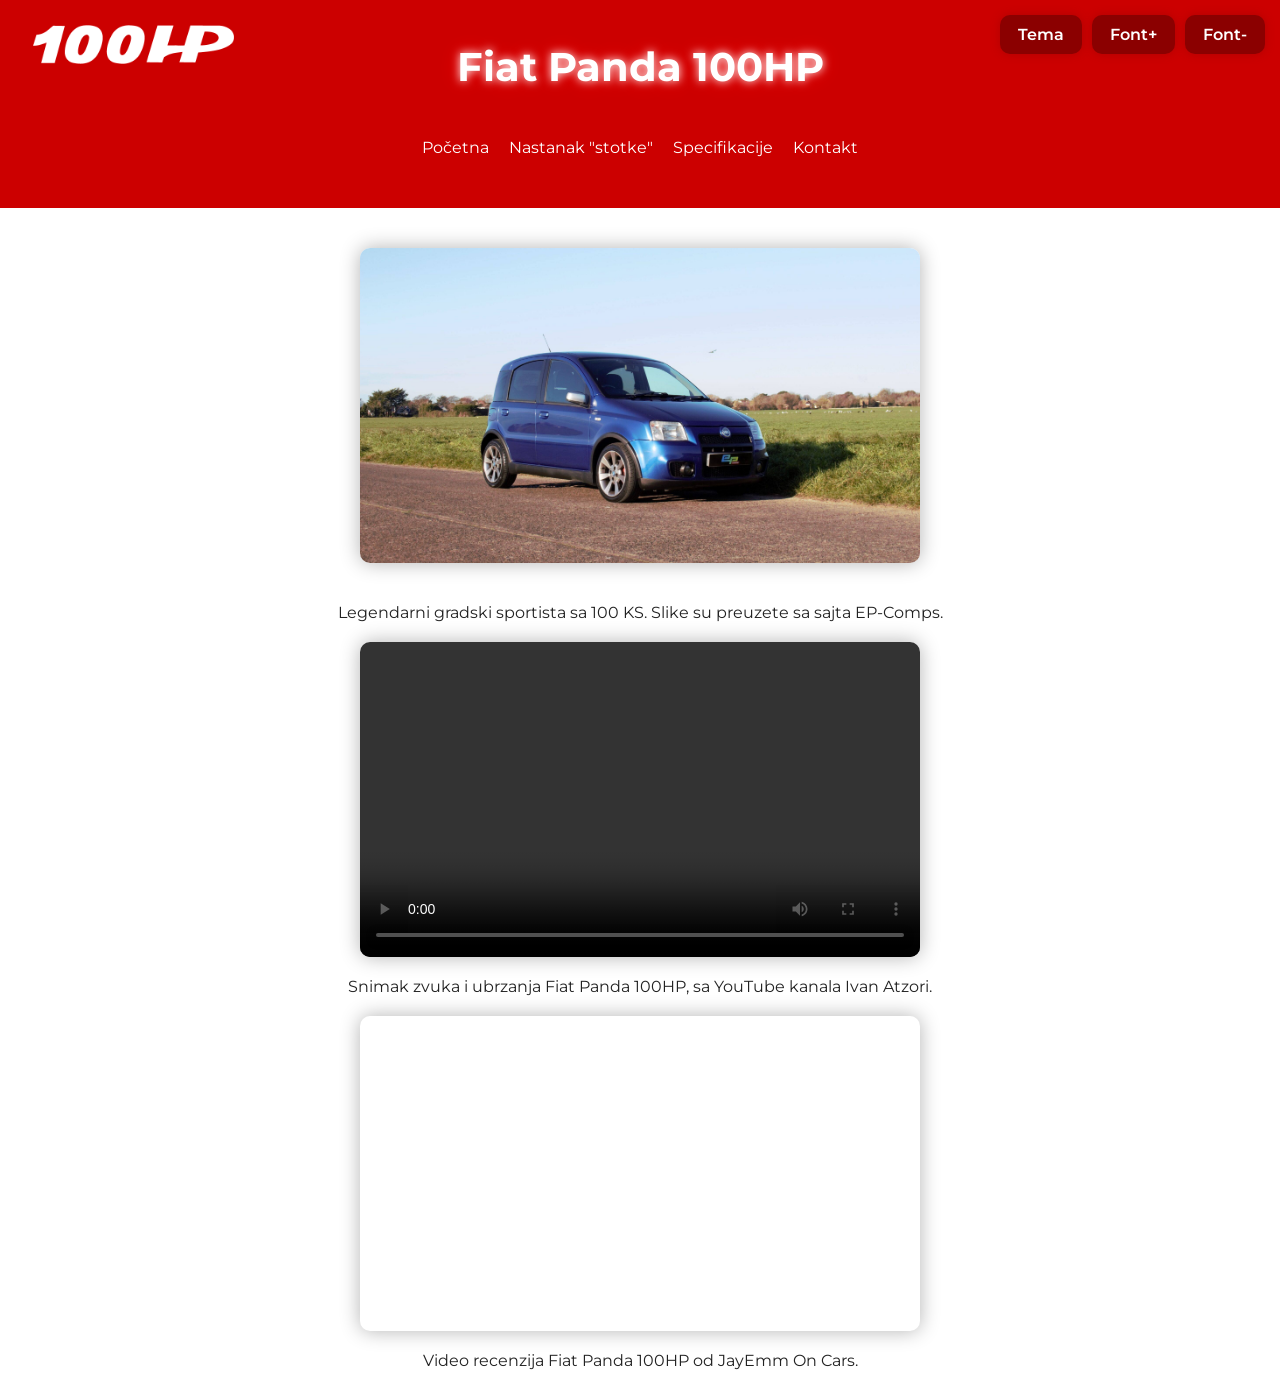
==== commit 832bf456: "promene logo u tab-icon" ====
--- a/index.html
+++ b/index.html
@@ -5,7 +5,7 @@
   <meta name="viewport" content="width=device-width, initial-scale=1.0">
   <meta name="description" content="Fiat Panda 100HP - kompaktni sportski gradski automobil sa 100 KS. Saznajte više o istoriji modela, tehničkim specifikacijama, performansama i karakteristikama koje su ga učinile modernim klasikom.">
   <meta name="keywords" content="Fiat Panda 100HP">
-  <link rel="icon" type="image/png" href="images/logo.png">
+  <link rel="shortcut icon" href="images/tab-icon.png">
   <link rel="shortcut icon" href="images/logo.png">
   <link rel="stylesheet" href="css/stil.css">
   <link rel="stylesheet" href="css/prilagodljivo.css">
--- a/css/stil.css
+++ b/css/stil.css
@@ -91,8 +91,15 @@
 
 .logo{
     max-width: 100%;
-    max-height: 100%;
-    height: 256px;
+    max-height: 39px;
+    width: auto;
+    height: auto;    
+    display: block;
+    --media-shadow:rgba(0,0,0,0);
+    position: absolute;
+    left: 15px;
+    top: 15px;
+    padding:10px 18px;
 }
 
 /* ===== Tipografija ===== */
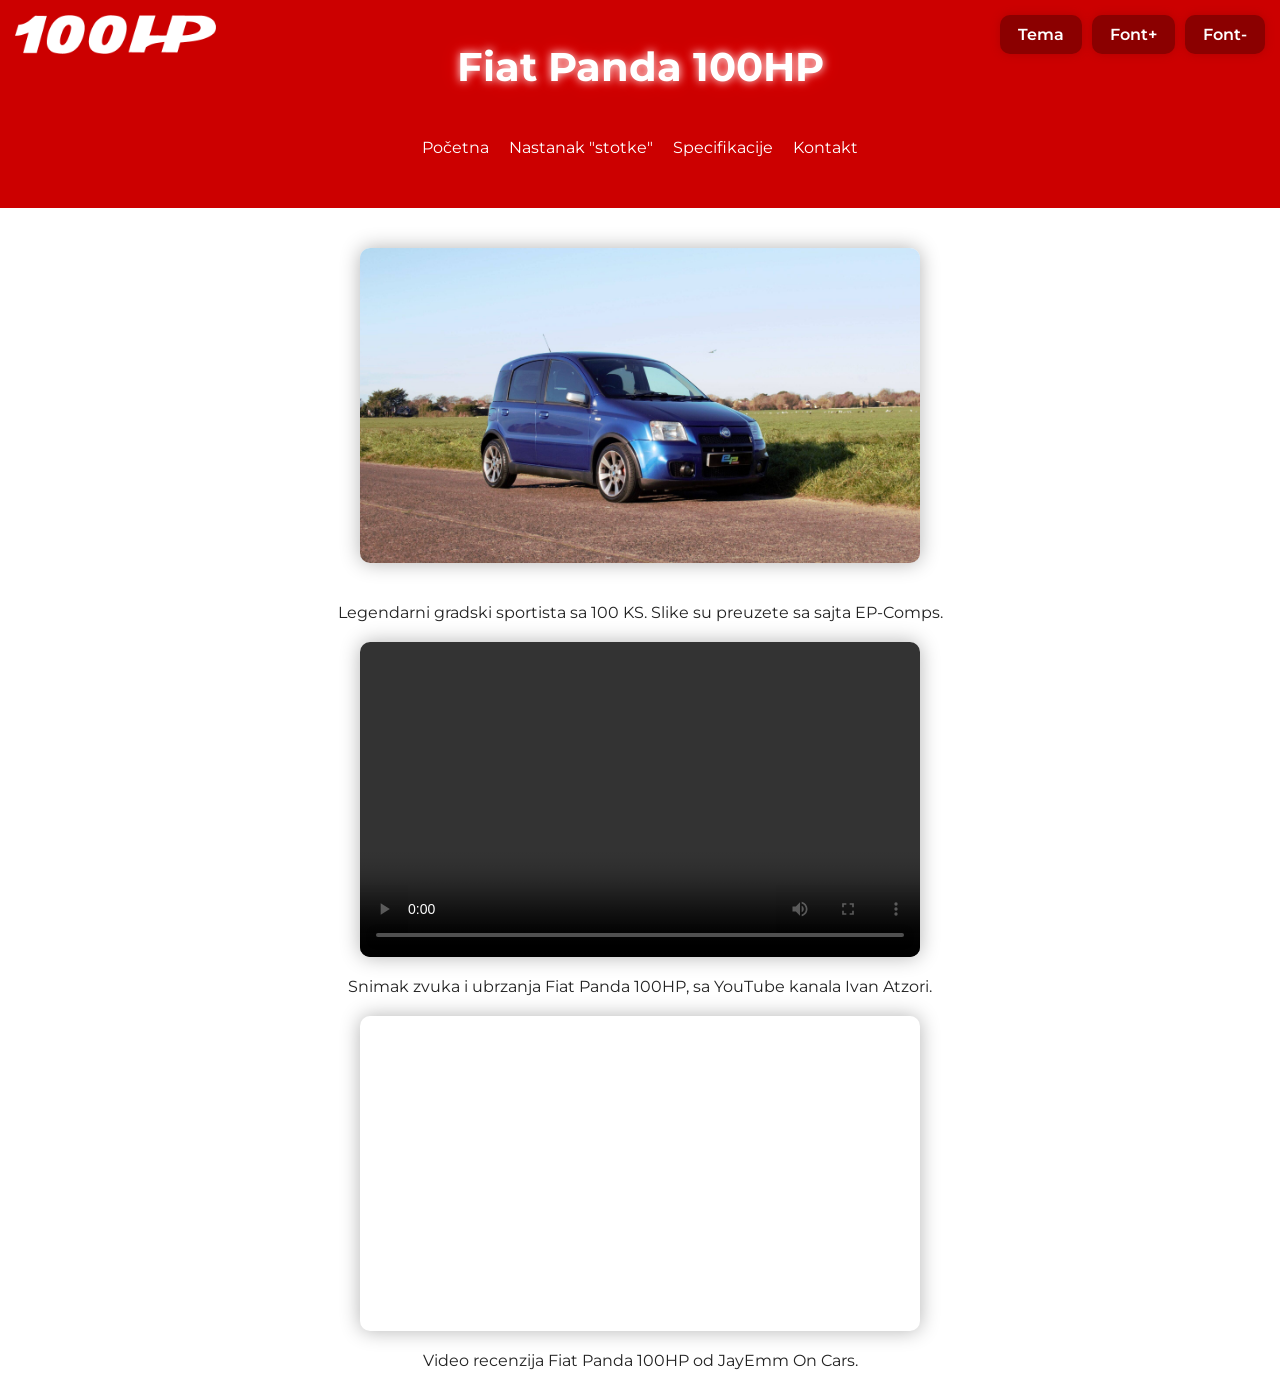
==== commit 8e37203f: "promena fajla za ikonice" ====
--- a/index.html
+++ b/index.html
@@ -6,7 +6,7 @@
   <meta name="description" content="Fiat Panda 100HP - kompaktni sportski gradski automobil sa 100 KS. Saznajte više o istoriji modela, tehničkim specifikacijama, performansama i karakteristikama koje su ga učinile modernim klasikom.">
   <meta name="keywords" content="Fiat Panda 100HP">
   <link rel="shortcut icon" href="images/tab-icon.png">
-  <link rel="shortcut icon" href="images/logo.png">
+  <link rel="icon" href="images/tab-icon.png">
   <link rel="stylesheet" href="css/stil.css">
   <link rel="stylesheet" href="css/prilagodljivo.css">
   <title>Fiat Panda 100HP</title>
--- a/css/stil.css
+++ b/css/stil.css
@@ -99,7 +99,6 @@
     position: absolute;
     left: 15px;
     top: 15px;
-    padding:10px 18px;
 }
 
 /* ===== Tipografija ===== */
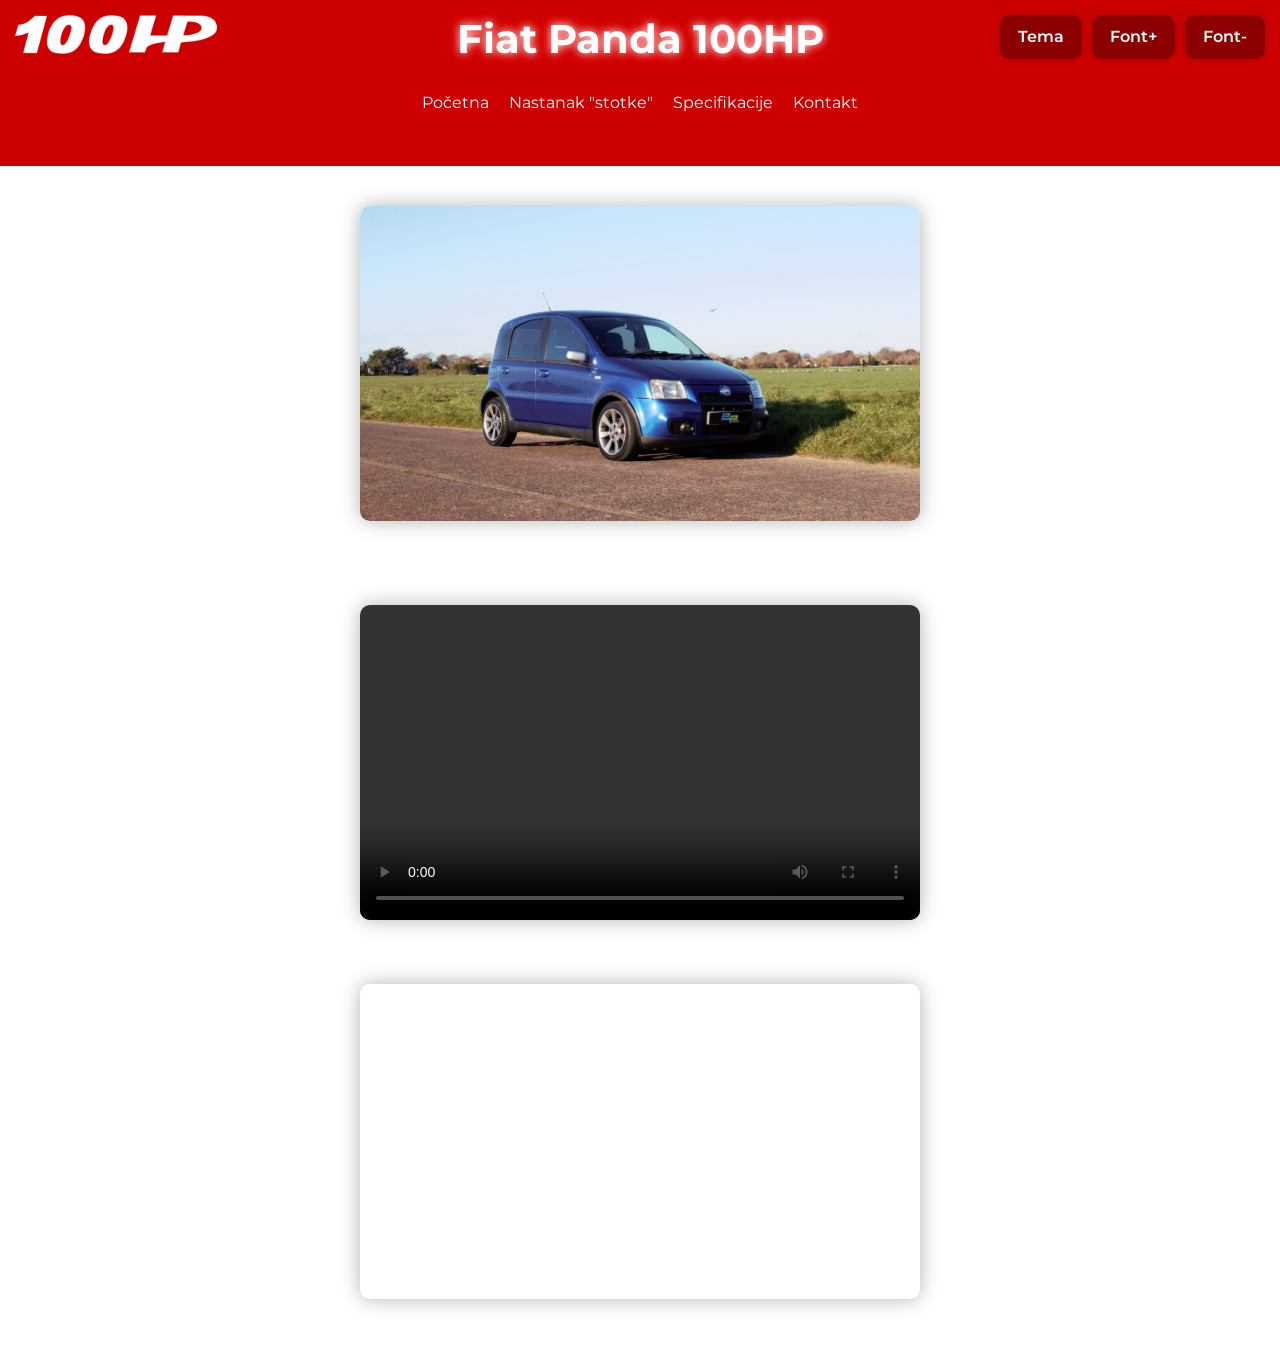
==== commit 9b2ec5ed: "Reupload websajta sa unapredjenim stilovima" ====
--- a/index.html
+++ b/index.html
@@ -7,6 +7,7 @@
   <meta name="keywords" content="Fiat Panda 100HP">
   <link rel="shortcut icon" href="images/tab-icon.png">
   <link rel="icon" href="images/tab-icon.png">
+  <link rel="stylesheet" href="css/bootstrap.min.css">
   <link rel="stylesheet" href="css/stil.css">
   <link rel="stylesheet" href="css/prilagodljivo.css">
   <title>Fiat Panda 100HP</title>
@@ -56,5 +57,6 @@
   <iframe width="560" height="315" src="https://www.youtube.com/embed/MWSrwWFRFsk" title="YouTube video player" frameborder="0" allow="accelerometer; autoplay; clipboard-write; encrypted-media; gyroscope; picture-in-picture; web-share" referrerpolicy="strict-origin-when-cross-origin" allowfullscreen></iframe>
   <p class="fade">Video recenzija Fiat Panda 100HP od JayEmm On Cars.</p>
   <script src="js/skripta.js"></script>
+  <script src="js/bootstrap.bundle.min.js"></script>
 </body>
 </html>
--- a/css/stil.css
+++ b/css/stil.css
@@ -91,7 +91,7 @@
 
 .logo{
     max-width: 100%;
-    max-height: 39px;
+    max-height: 39.2px;
     width: auto;
     height: auto;    
     display: block;
